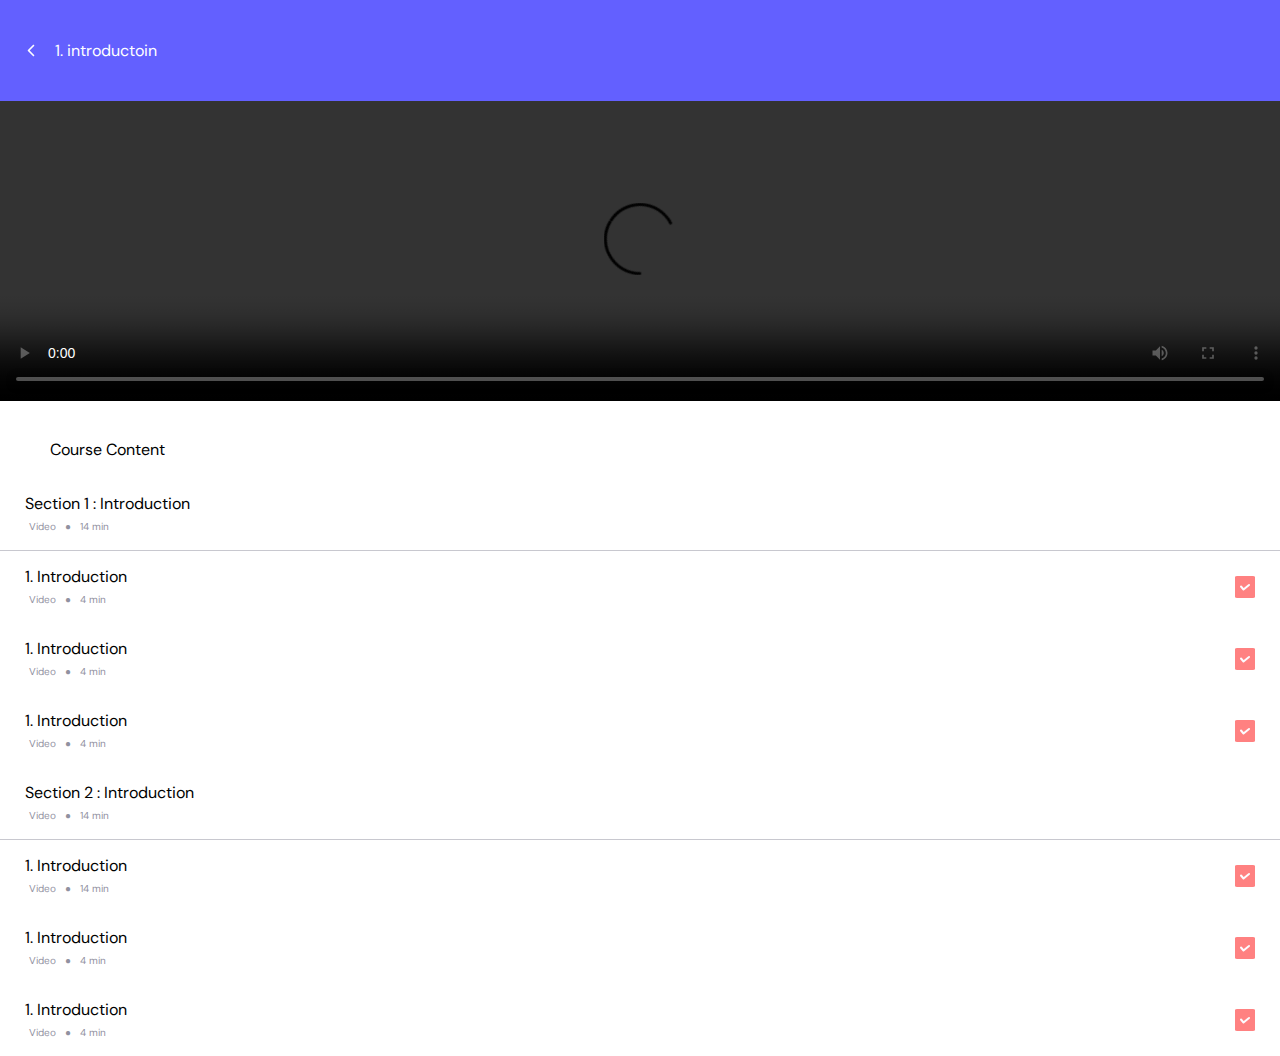
==== html/course-playlist.html @ d5f2975d "finishing the course page, without media query, but I tried to make it responsave as posible as I ca" ====
<!DOCTYPE html>
<html lang="en">
<head>
    <meta charset="UTF-8">
    <meta http-equiv="X-UA-Compatible" content="IE=edge">
    <meta name="viewport" content="width=device-width, initial-scale=1.0">
    <title>Document</title>
    <link rel="stylesheet" href="../css/style.css">
</head>
<body>
    <header class="header">
        <img class="header_icon" src="../img/left_arrow.svg" alt="back">
        <p class="header_title">1. introductoin</p>
    </header>
    <video width="100%" height="300px" controls src="https://www.learningcontainer.com/wp-content/uploads/2020/05/sample-mp4-file.mp4"></video>

    <section class="content">
        <p class="content_title">Course Content</p>   
    </section>

    <section class="section">
        <p class="section_title">Section 1 : Introduction </p> 
           
        <span class="section_details" >
            Video &nbsp; &#9679;  &nbsp;	14 min

        </span>
    
    </section>
    <div class="divider"></div>

    <div class="item">
        <div class="item_content">
            <p class="item_title">1. Introduction  </p> 
           
            <span class="item_details" >
                Video &nbsp; &#9679;  &nbsp;	4 min
    
            </span> 
        </div>
        <img class="item_checkbox" src="../img/Checkbox.svg" alt="Checkbox">
    </div>

    <div class="item">
        <div class="item_content">
            <p class="item_title">1. Introduction  </p> 
           
            <span class="item_details" >
                Video &nbsp; &#9679;  &nbsp;	4 min
    
            </span> 
        </div>
        <img class="item_checkbox" src="../img/Checkbox.svg" alt="Checkbox">
    </div>

    <div class="item">
        <div class="item_content">
            <p class="item_title">1. Introduction  </p> 
           
            <span class="item_details" >
                Video &nbsp; &#9679;  &nbsp;	4 min
    
            </span> 
        </div>
        <img class="item_checkbox" src="../img/Checkbox.svg" alt="Checkbox">
    </div>

    <section class="section">
        <p class="section_title">Section 2 : Introduction </p> 
           
        <span class="section_details" >
            Video &nbsp; &#9679;  &nbsp;	14 min

        </span>
    
    </section>
    <div class="divider"></div>

    <div class="item">
        <div class="item_content">
            <p class="item_title">1. Introduction </p> 
           
            <span class="item_details" >
                Video &nbsp; &#9679;  &nbsp;	14 min
    
            </span> 
        </div>
        <img class="item_checkbox" src="../img/Checkbox.svg" alt="Checkbox">
    </div>

    <div class="item">
        <div class="item_content">
            <p class="item_title">1. Introduction  </p> 
           
            <span class="item_details" >
                Video &nbsp; &#9679;  &nbsp;	4 min
    
            </span> 
        </div>
        <img class="item_checkbox" src="../img/Checkbox.svg" alt="Checkbox">
    </div>

    <div class="item">
        <div class="item_content">
            <p class="item_title">1. Introduction  </p> 
           
            <span class="item_details" >
                Video &nbsp; &#9679;  &nbsp;	4 min
    
            </span> 
        </div>
        <img class="item_checkbox" src="../img/Checkbox.svg" alt="Checkbox">
    </div>
    
</body>
</html>
---- css/style.css ----
@import url("https://fonts.googleapis.com/css2?family=DM+Sans:wght@400;500;700&display=swap");


:root {
  --primary: #6360ff;
  --secondary: #ff8181;
  --white: #ffffff;
  --black: #161719;
  --gray: #f1f1fa;
}

* {
  margin: 0px;
  padding: 0px;
  box-sizing: border-box;
  font-family: "DM Sans", sans-serif;
}

.header {
  background-color: var(--primary);
  padding: 40px 27px;
  display: flex;
}

.header_title {
  color: var(--white);
  margin-left: 20px;
}

.content {
    margin-top: 15px;
    
}

.content_title {
padding: 18px 50px;
  font-weight: 400;
}

.section {
    padding: 15px 25px;
}

.section_details, .item_details  {
color: #91919F;
margin: 4px;
font-size: 10px;

}

.divider {
    background-color:#91919F;
    width: 100%;
    height: 1px;
    opacity: 50%;
}

.item {
    padding: 15px 25px;
    display: flex;
    justify-content: space-between;
}

.item_title {
    font-weight: 400;
}
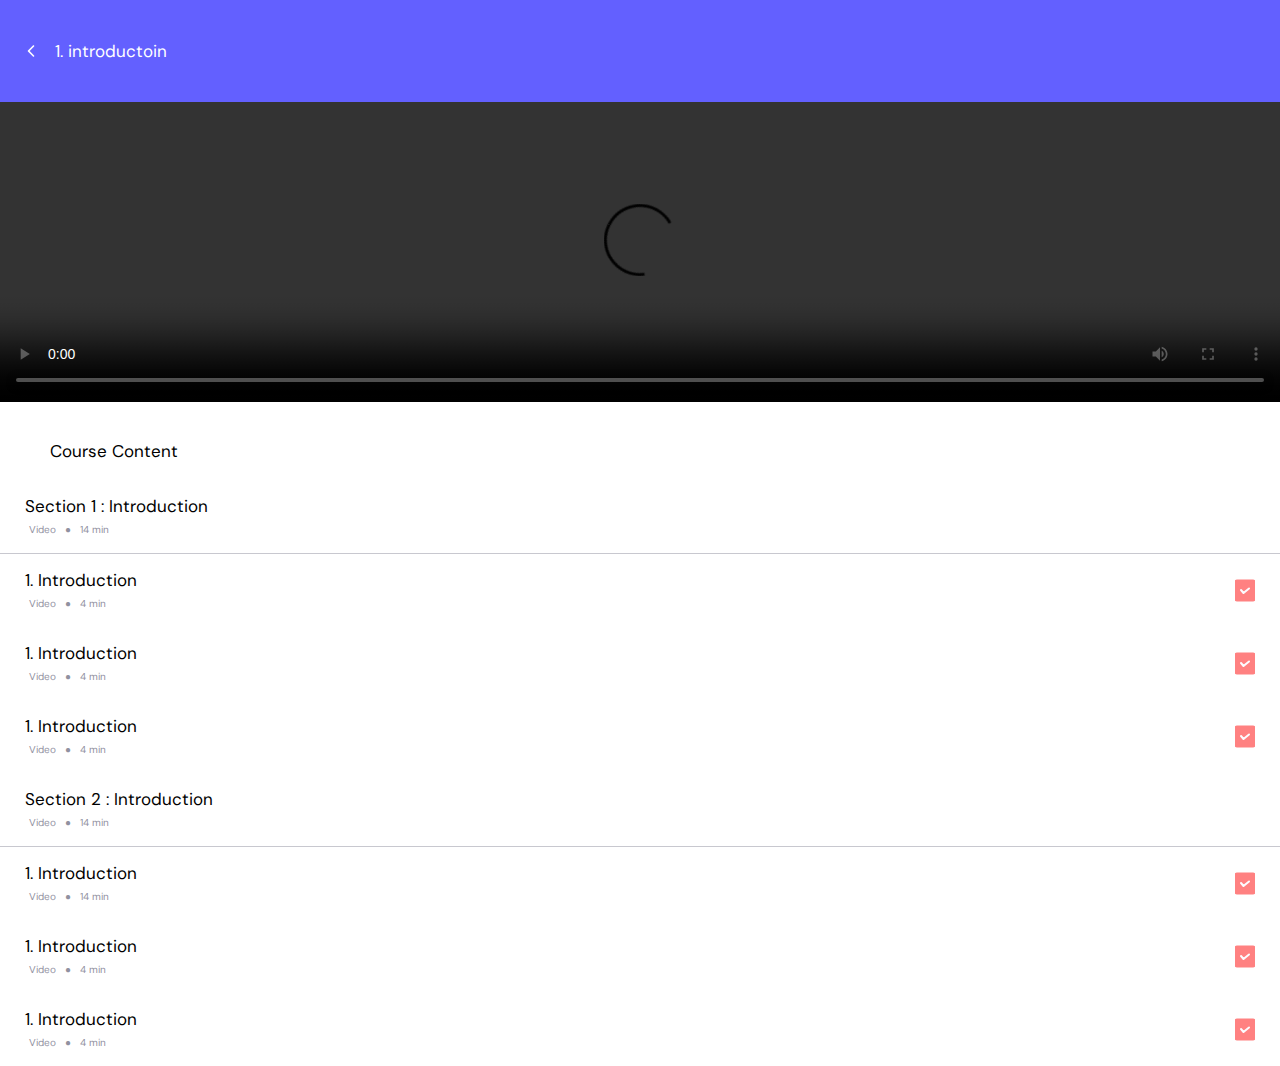
==== commit fa5a703f: "solve conflict" ====
--- a/html/course-playlist.html
+++ b/html/course-playlist.html
@@ -7,7 +7,7 @@
     <title>Document</title>
     <link rel="stylesheet" href="../css/style.css">
 </head>
-<body>
+<body class="playlist-body">
     <header class="header">
         <img class="header_icon" src="../img/left_arrow.svg" alt="back">
         <p class="header_title">1. introductoin</p>
--- a/css/style.css
+++ b/css/style.css
@@ -1,5 +1,111 @@
+
 @import url("https://fonts.googleapis.com/css2?family=DM+Sans:wght@400;500;700&display=swap");
 
+@media(max-width:700px){
+*{
+    font-family: 'Inter', sans-serif;
+    padding:0px;
+    margin:0;
+}
+.dashboard-body{
+    background-color:#5F67F3;
+    height:675px;
+
+} 
+  /*style for header of the page*/  
+
+.title {
+     font-size: 10px ;
+     display: flex;
+     flex-direction:row;
+     align-items:center;
+     
+     color: white;
+     height:140px;
+     
+     
+     
+}
+/*style for image*/
+.header-img{
+    float: left;
+    border-radius: 50%;
+    height: 60px;
+    width: 100px;
+    padding-right: 25px;
+    padding-left: 20px;
+    padding-top: 15px;
+
+    
+}
+
+   
+/*style for star syboml*/
+.checked{
+    color:#FFC960;
+}
+/*style for card images*/
+.card-img{
+    float: right;
+    padding: 20px 20px 0px 0px;
+   width:65px;
+    background-color: #FCFCFF;
+    
+}
+/*style for  recommendation card */
+.recom-items{
+    padding: 10px;
+    border-top-right-radius: 30px ;
+    border-top-left-radius: 30px;
+    background-color:#F1F1FA ;
+    font-size: 10px;
+    border: solid 1px #F1F1FA;
+    height: 770px;
+    width:100%;
+    margin-top: 1%;
+}
+/*style for recommendation boxes*/
+.card-container{
+    padding:5px;
+    margin-top:15px;
+    margin-bottom: 15px;
+    border: solid white;
+    border-radius: 15px;
+    background-color: white;
+    height: 100px;
+    width: 350px;
+    
+}
+}  
+        
+      .body_login {
+        background-color: #6360ff;
+        justify-content: center;
+        padding : 0px ;
+        margin : 0px;
+        height:  138.4mm;
+      }
+    .header_login {
+        text-align: center;
+        margin-top: 100px;
+        color: white;
+      }
+      p {
+        font-size: 17px;
+      }
+      /* Style of the section*/
+      .main-section {
+        background-color: #f1f1fa;
+        width: 100%;
+        height: 300px;
+        align-items: center;
+        margin-top: 45px;
+        border-bottom-left-radius: 0px; 
+        border-bottom-right-radius: 0px;
+        border-top-left-radius: 23px;
+        border-top-right-radius: 9px;
+        height: 54%;
+      }
 
 :root {
   --primary: #6360ff;
@@ -64,3 +170,86 @@
 .item_title {
     font-weight: 400;
 }
+
+@media (max-width: 700px) 
+{
+  
+  /*Style div of the email input*/
+  .email-part {
+    margin-bottom: 25px;
+    display: flex;
+    justify-content: center;
+  }
+  #email-icon {
+    margin-top: 25px;
+    width: 22px;
+    height: 42px;
+    background-color: #fcfcff;
+    border-top-left-radius: 5px;
+    border-bottom-left-radius: 5px;
+  }
+  #email {
+    margin-top: 25px;
+    height: 40px;
+    width: 280px;
+    border: none;
+    border-top-right-radius: 5px;
+    border-bottom-right-radius: 5px;
+  }
+  /*Style div of the password input*/
+  .password-part {
+    display: flex;
+    justify-content: center;
+  }
+  #password-icon {
+    width: 22px;
+    height: 42px;
+    background-color: #fcfcff;
+    border-top-left-radius: 5px;
+    border-bottom-left-radius: 5px;
+  }
+  #password {
+    height: 40px;
+    width: 280px;
+    border: none;
+    border-top-right-radius: 5px;
+    border-bottom-right-radius: 5px;
+  }
+  .center-layout {
+    display: flex;
+    justify-content: center;
+    align-items: center;
+  }
+  .sign-in {
+    height: 40px;
+    width: 302px;
+    border: none;
+    border-radius: 5px;
+    background-color: #6360ff;
+    color: white;
+    margin-top: 25px;
+    margin-bottom: 25px;
+  }
+  .sign-in-with-google {
+    height: 40px;
+    width: 302px;
+    border: none;
+    border-radius: 5px;
+    background-color: #ff8181;
+    color: white;
+    margin-bottom: 25px;
+  }
+
+  .footer {
+    text-align: center;
+    width: 100%;
+    background-color: #f1f1fa ;
+    margin-top: 0px;
+    height: 77px;
+  }
+  
+  .footer-text {
+    font-size: 13px;
+    color: #91919f;
+  }
+}
